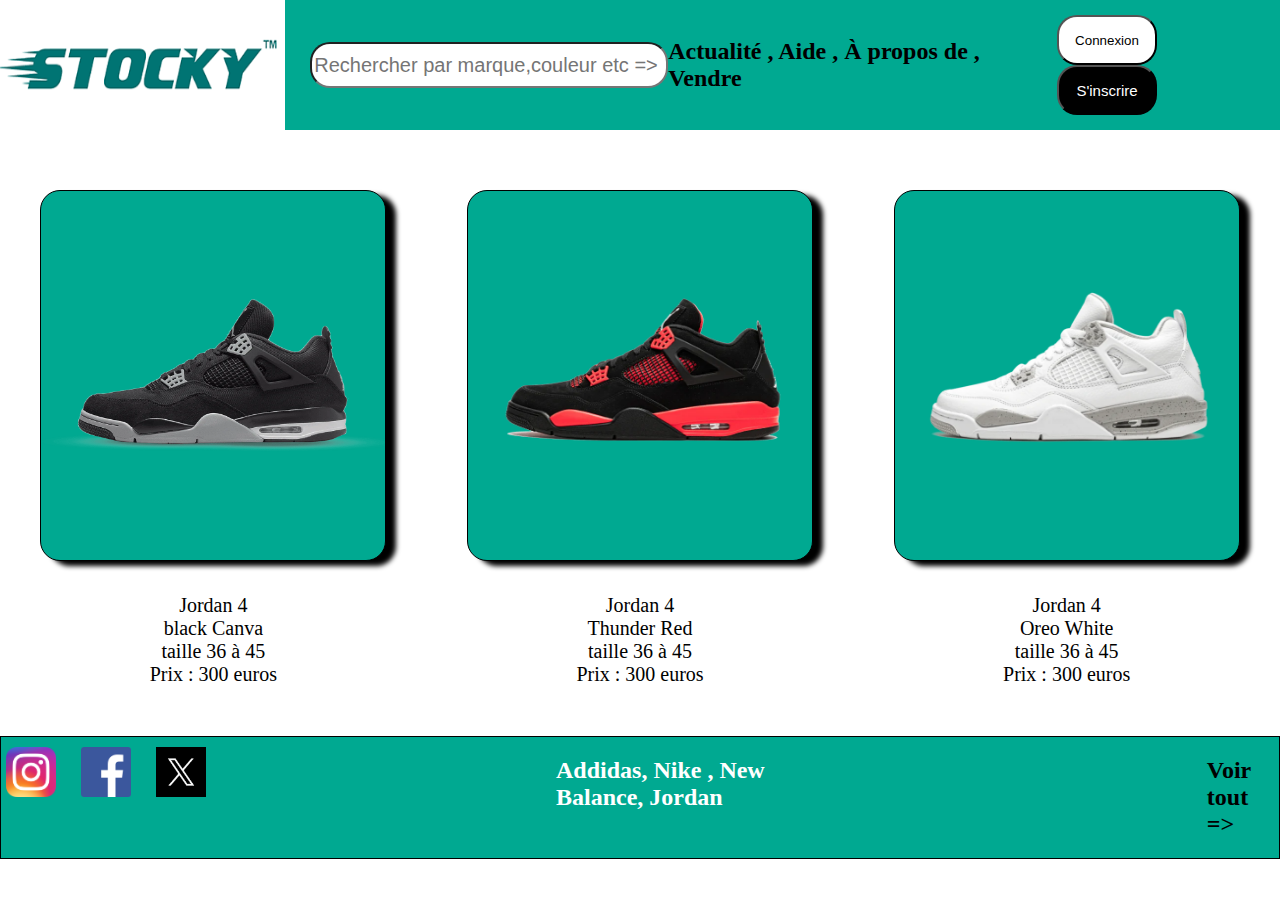
==== index.html @ e22ce6c3 "first commit" ====
<!DOCTYPE html>
<html lang="en">
  <head>
    <meta charset="UTF-8" />
    <meta name="viewport" content="width=device-width, initial-scale=1.0" />
    <title>Document</title>
    <link rel="stylesheet" href="style.css" />
  </head>
  <body>
    <nav>
      <div class="logo">
        <img src="/Assets/Logo.png" alt="" />
      </div>

      <div class="background">
        <div>
          <input
            type="text"
            placeholder="Rechercher par marque,couleur etc =>"
          />
        </div>
        <div>
          <h2>Actualité , Aide , À propos de , Vendre</h2>
        </div>

        <div class="bouton">
          <a href="login.html"><button class="buttonCo">Connexion</button></a>
          <a href="Create.html"
            ><button class="buttonLog">S'inscrire</button></a
          >
        </div>
      </div>
    </nav>

    <main>
      <div class="block1">
        <img class="jordanBlack"
          src="Assets/North-Air-jordan-4-retro-se-black-canvas-1-1000.webp"
          alt="chaussure"
        />
        <div class="info1">
          Jordan 4 <br />
          black Canva <br />

          taille 36 à 45 <br />
          Prix : 300 euros
        </div>
      </div>

      <div class="block2">
        <img class="jordanRed"
          src="/Assets/air-jordan-4-retro-red-thunder-14164-2_2000x_03fa061e-351b-4d02-a3c1-d293bc1c0292.webp"
          alt="chaussure"
        />
        <div class="info2">
          Jordan 4 <br />
          Thunder Red <br />
          taille 36 à 45 <br />
          Prix : 300 euros
        </div>
      </div>

      <div class="block3">
        <a href="Product.html">
          <img class="jordanWhite" src="/Assets/air-jordan-4-tech-white-white-oreo-919389.webp" alt=""></a>
        

        <div class="info3">
          Jordan 4 <br />
          Oreo White <br />
          taille 36 à 45 <br />
          Prix : 300 euros
        </div>
      </div>
    </main>

    <footer>


    <div class="containerRéseaux">

      
      <div class="logoRéseaux">
        <img src="Assets/Instagram_icon.png" alt="Instagram_icon" />
      </div>
      <div class="logoRéseaux">
        
        <img src="/Assets/Facebook.png" alt="">
      </div>
      <div class="logoRéseaux">
        <img src="/Assets/LogoX.avif" alt="">
      </div>
      
    </div>


      <div class="marques">
        <h2>Addidas, Nike , New Balance, Jordan</h2>
      </div>
      <div class="voirTout">
        <h2>Voir tout =></h2>
      </div>
    </footer>
  </body>
</html>
---- style.css ----
@media screen and (max-width: 600px) {
  nav {
    flex-direction: column;
    height: 350px;
  }

  main {
    flex-direction: column;
    align-items: center;
    gap: 90px;
  }
  .background {
    flex-direction: column;
  }

  .containerRéseaux {
    flex-direction: column;
  }

  .marques {
    position: relative;
    right: 200px;
  }

  .voirTout {
    position: relative;
    right: 520px;
  }
}

body {
  margin: 0;
  padding: 0;
}

nav {
  display: flex;
  background-color: #00a991;
}

img {
  height: 100%;
  width: 100%;
}

.background {
  display: flex;
  justify-content: space-between;
  height: 130px;
  width: 100%;
  align-items: center;
}

input {
  margin-left: 25px;
  width: 350px;
  height: 40px;
  border-radius: 20px;
  font-size: 20px;
}

button {
  height: 50px;
  width: 100px;
  border-radius: 20px;
  margin-right: 10px;
}

.buttonCo {
  background-color: white;
}

.buttonLog {
  background: black;
  color: white;
  font-size: 15px;
}

main {
  display: flex;
  justify-content: space-around;
  margin-top: 20px;
}

.block1 {
  border: solid black 1px;
  height: 369px;
  width: 344px;
  background-color: #00a991;
  border-radius: 20px;
  box-shadow: 10px 5px 5px black;
  margin-top: 40px;
}

.block2 {
  border: solid black 1px;
  height: 369px;
  width: 344px;
  background-color: #00a991;
  border-radius: 20px;
  box-shadow: 10px 5px 5px black;
  margin-top: 40px;
}

.block3 {
  border: solid black 1px;
  height: 369px;
  width: 344px;
  background-color: #00a991;
  border-radius: 20px;
  box-shadow: 10px 5px 5px black;
  margin-top: 40px;
}

.info1 {
  font-size: 20px;
  text-align: center;
  margin-top: 30px;
}

.info2 {
  font-size: 20px;
  text-align: center;
  margin-top: 30px;
}

.info3 {
  font-size: 20px;
  text-align: center;
  margin-top: 30px;
}

footer {
  border: solid black 1px;
  position: relative;
  top: 175px;
  background-color: #00a991;
  display: flex;
}

.logoRéseaux {
  width: 50px;
  height: 50px;
  margin-top: 10px;
  margin-left: 5px;
}

.containerRéseaux {
  display: flex;
  gap: 20px;
}

.marques {
  color: white;
  display: flex;
  margin-left: 350px;
}

.voirTout {
  margin-left: 430px;
}

.jordanBlack {
  transform: scale(1, 0.5);
}

.jordanRed {
  transform: scale(1, 0.5);
}

.jordanWhite {
  transform: scale(1, 0.5);
}
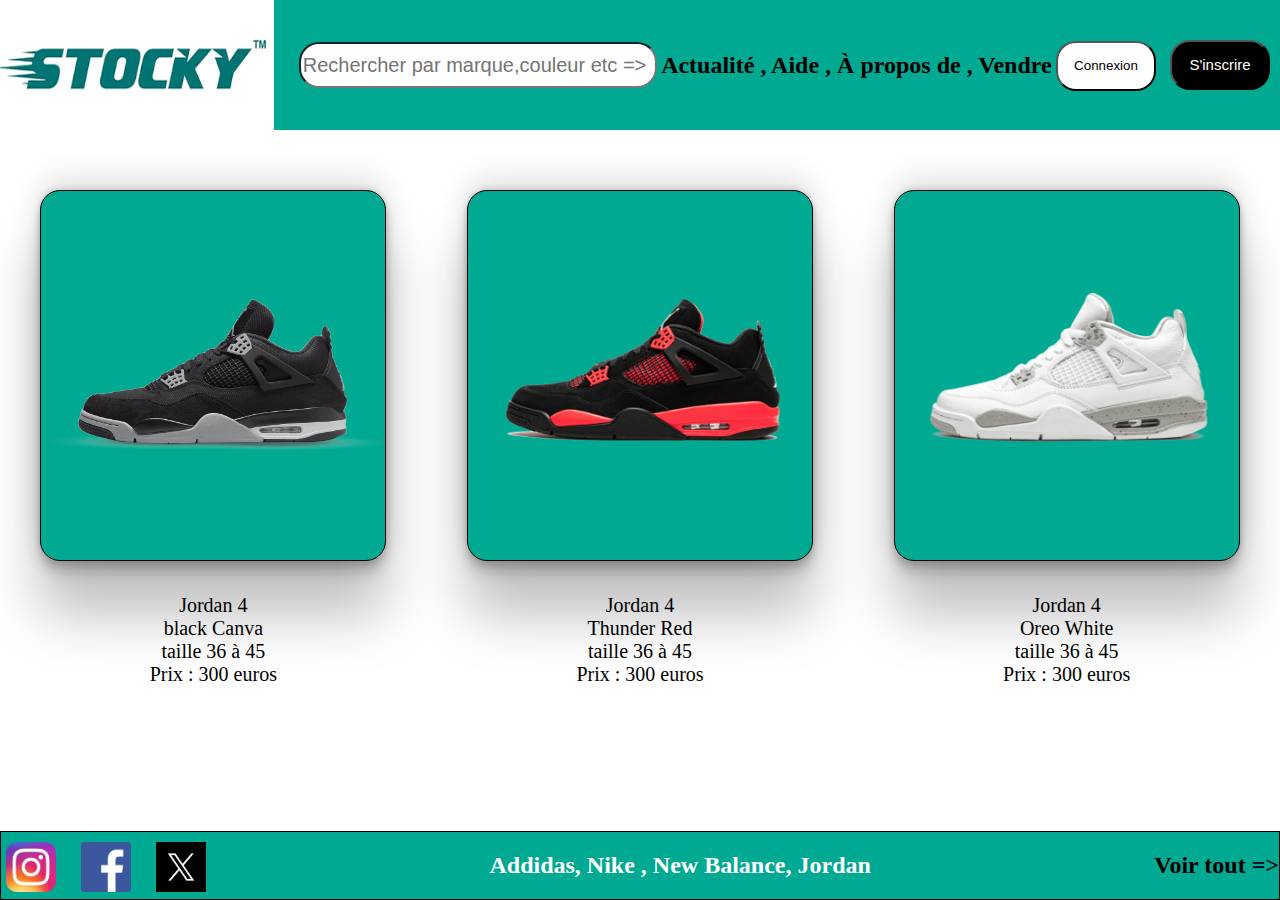
==== commit 2ebba58f: "first commit" ====
--- a/index.html
+++ b/index.html
@@ -34,7 +34,8 @@
 
     <main>
       <div class="block1">
-        <img class="jordanBlack"
+        <img
+          class="jordanBlack"
           src="Assets/North-Air-jordan-4-retro-se-black-canvas-1-1000.webp"
           alt="chaussure"
         />
@@ -48,7 +49,8 @@
       </div>
 
       <div class="block2">
-        <img class="jordanRed"
+        <img
+          class="jordanRed"
           src="/Assets/air-jordan-4-retro-red-thunder-14164-2_2000x_03fa061e-351b-4d02-a3c1-d293bc1c0292.webp"
           alt="chaussure"
         />
@@ -62,8 +64,11 @@
 
       <div class="block3">
         <a href="Product.html">
-          <img class="jordanWhite" src="/Assets/air-jordan-4-tech-white-white-oreo-919389.webp" alt=""></a>
-        
+          <img
+            class="jordanWhite"
+            src="/Assets/air-jordan-4-tech-white-white-oreo-919389.webp"
+            alt=""
+        /></a>
 
         <div class="info3">
           Jordan 4 <br />
@@ -75,24 +80,17 @@
     </main>
 
     <footer>
-
-
-    <div class="containerRéseaux">
-
-      
-      <div class="logoRéseaux">
-        <img src="Assets/Instagram_icon.png" alt="Instagram_icon" />
+      <div class="containerRéseaux">
+        <div class="logoRéseaux">
+          <img src="/Assets/Instagram_icon.png" alt="Instagram_icon" />
+        </div>
+        <div class="logoRéseaux">
+          <img src="/Assets/Facebook.png" alt="" />
+        </div>
+        <div class="logoRéseaux">
+          <img src="/Assets/LogoX.avif" alt="" />
+        </div>
       </div>
-      <div class="logoRéseaux">
-        
-        <img src="/Assets/Facebook.png" alt="">
-      </div>
-      <div class="logoRéseaux">
-        <img src="/Assets/LogoX.avif" alt="">
-      </div>
-      
-    </div>
-
 
       <div class="marques">
         <h2>Addidas, Nike , New Balance, Jordan</h2>
--- a/style.css
+++ b/style.css
@@ -1,36 +1,9 @@
-@media screen and (max-width: 600px) {
-  nav {
-    flex-direction: column;
-    height: 350px;
-  }
-
-  main {
-    flex-direction: column;
-    align-items: center;
-    gap: 90px;
-  }
-  .background {
-    flex-direction: column;
-  }
-
-  .containerRéseaux {
-    flex-direction: column;
-  }
-
-  .marques {
-    position: relative;
-    right: 200px;
-  }
-
-  .voirTout {
-    position: relative;
-    right: 520px;
-  }
-}
-
 body {
   margin: 0;
   padding: 0;
+  height: 100vh;
+  display: flex;
+  flex-direction: column;
 }
 
 nav {
@@ -88,7 +61,9 @@
   width: 344px;
   background-color: #00a991;
   border-radius: 20px;
-  box-shadow: 10px 5px 5px black;
+  box-shadow: rgba(0, 0, 0, 0.25) 0px 54px 55px,
+    rgba(0, 0, 0, 0.12) 0px -12px 30px, rgba(0, 0, 0, 0.12) 0px 4px 6px,
+    rgba(0, 0, 0, 0.17) 0px 12px 13px, rgba(0, 0, 0, 0.09) 0px -3px 5px;
   margin-top: 40px;
 }
 
@@ -98,7 +73,9 @@
   width: 344px;
   background-color: #00a991;
   border-radius: 20px;
-  box-shadow: 10px 5px 5px black;
+  box-shadow: rgba(0, 0, 0, 0.25) 0px 54px 55px,
+    rgba(0, 0, 0, 0.12) 0px -12px 30px, rgba(0, 0, 0, 0.12) 0px 4px 6px,
+    rgba(0, 0, 0, 0.17) 0px 12px 13px, rgba(0, 0, 0, 0.09) 0px -3px 5px;
   margin-top: 40px;
 }
 
@@ -108,7 +85,9 @@
   width: 344px;
   background-color: #00a991;
   border-radius: 20px;
-  box-shadow: 10px 5px 5px black;
+  box-shadow: rgba(0, 0, 0, 0.25) 0px 54px 55px,
+    rgba(0, 0, 0, 0.12) 0px -12px 30px, rgba(0, 0, 0, 0.12) 0px 4px 6px,
+    rgba(0, 0, 0, 0.17) 0px 12px 13px, rgba(0, 0, 0, 0.09) 0px -3px 5px;
   margin-top: 40px;
 }
 
@@ -132,10 +111,10 @@
 
 footer {
   border: solid black 1px;
-  position: relative;
-  top: 175px;
+  margin-top: auto;
   background-color: #00a991;
   display: flex;
+  justify-content: space-between;
 }
 
 .logoRéseaux {
@@ -153,11 +132,6 @@
 .marques {
   color: white;
   display: flex;
-  margin-left: 350px;
-}
-
-.voirTout {
-  margin-left: 430px;
 }
 
 .jordanBlack {
@@ -171,3 +145,33 @@
 .jordanWhite {
   transform: scale(1, 0.5);
 }
+
+@media screen and (max-width: 600px) {
+  nav {
+    flex-direction: column;
+    height: 350px;
+  }
+
+  main {
+    flex-direction: column;
+    align-items: center;
+    gap: 100px;
+    margin-left: 50px;
+  }
+  .background {
+    flex-direction: column;
+  }
+
+  .containerRéseaux {
+  }
+
+  footer {
+    width: 100%;
+    margin-top: 200px;
+    flex-direction: column;
+  }
+
+  .marques {
+    flex-direction: column;
+  }
+}
